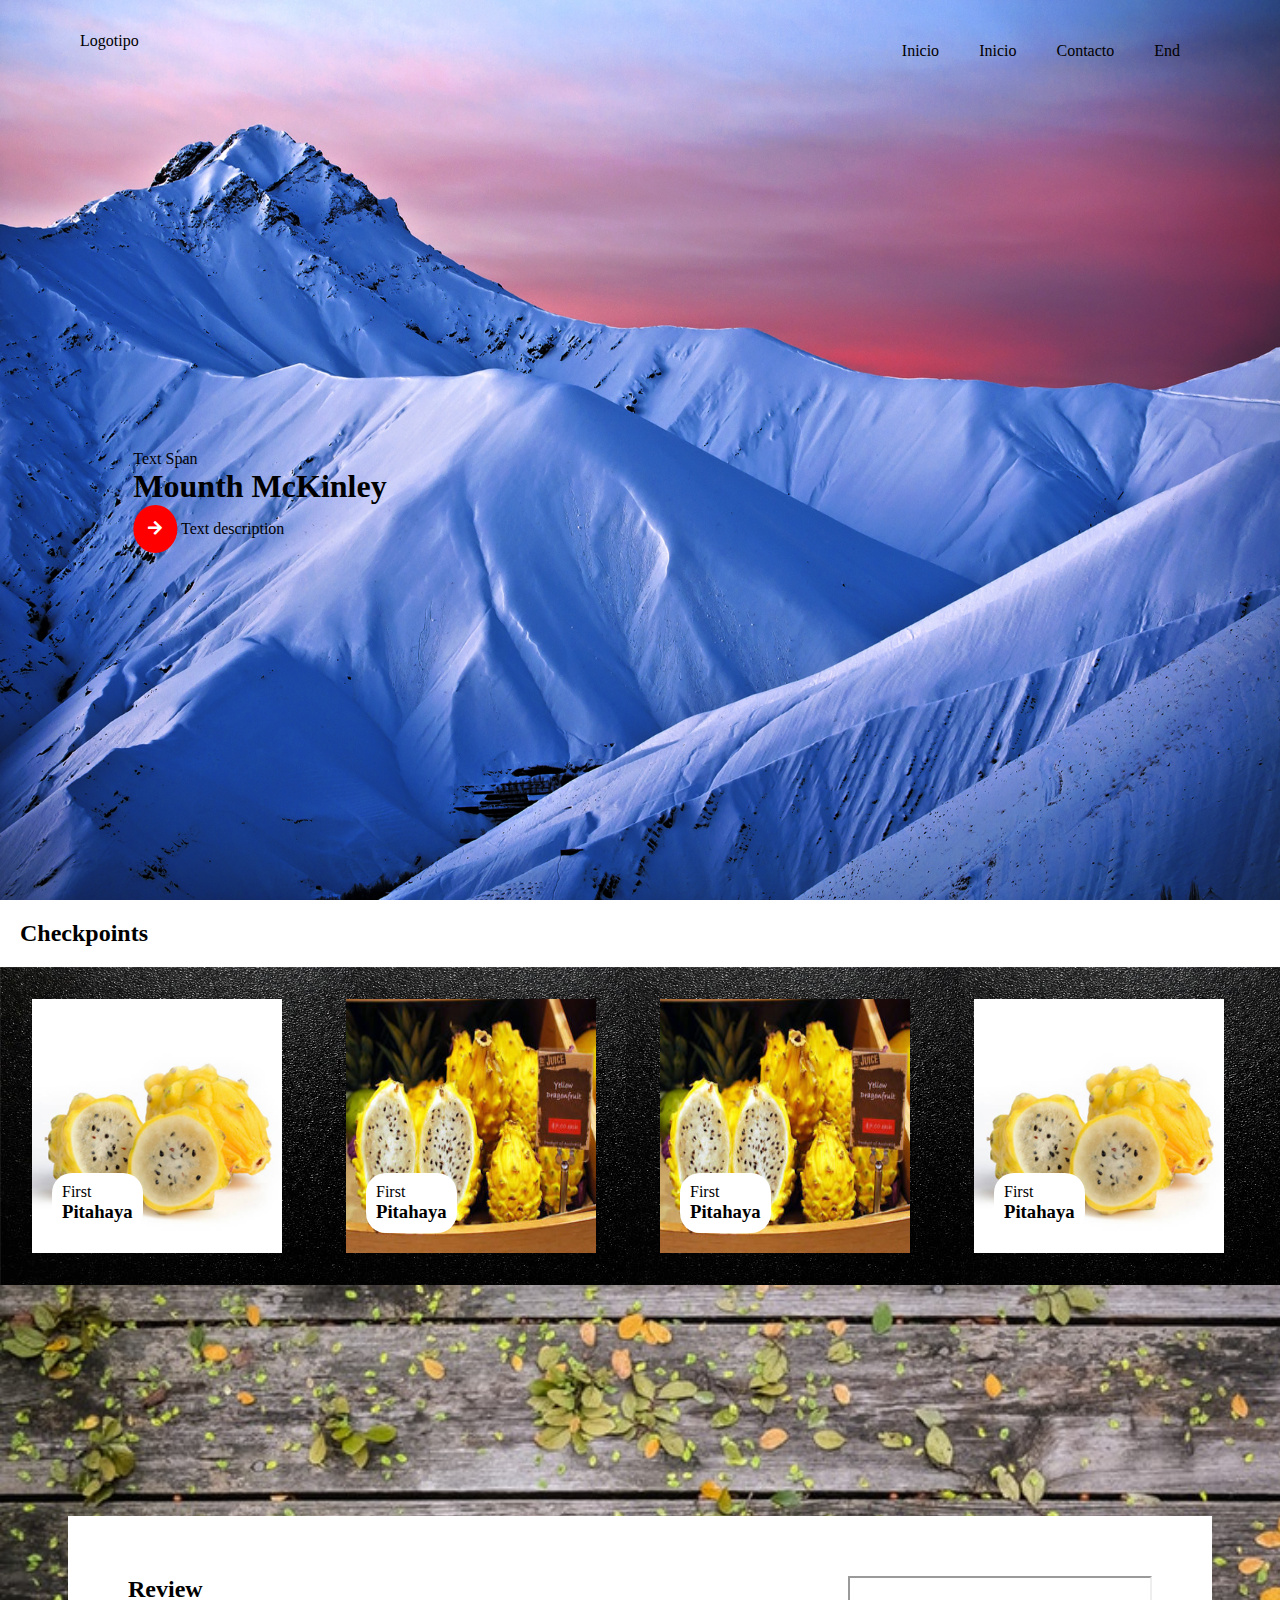
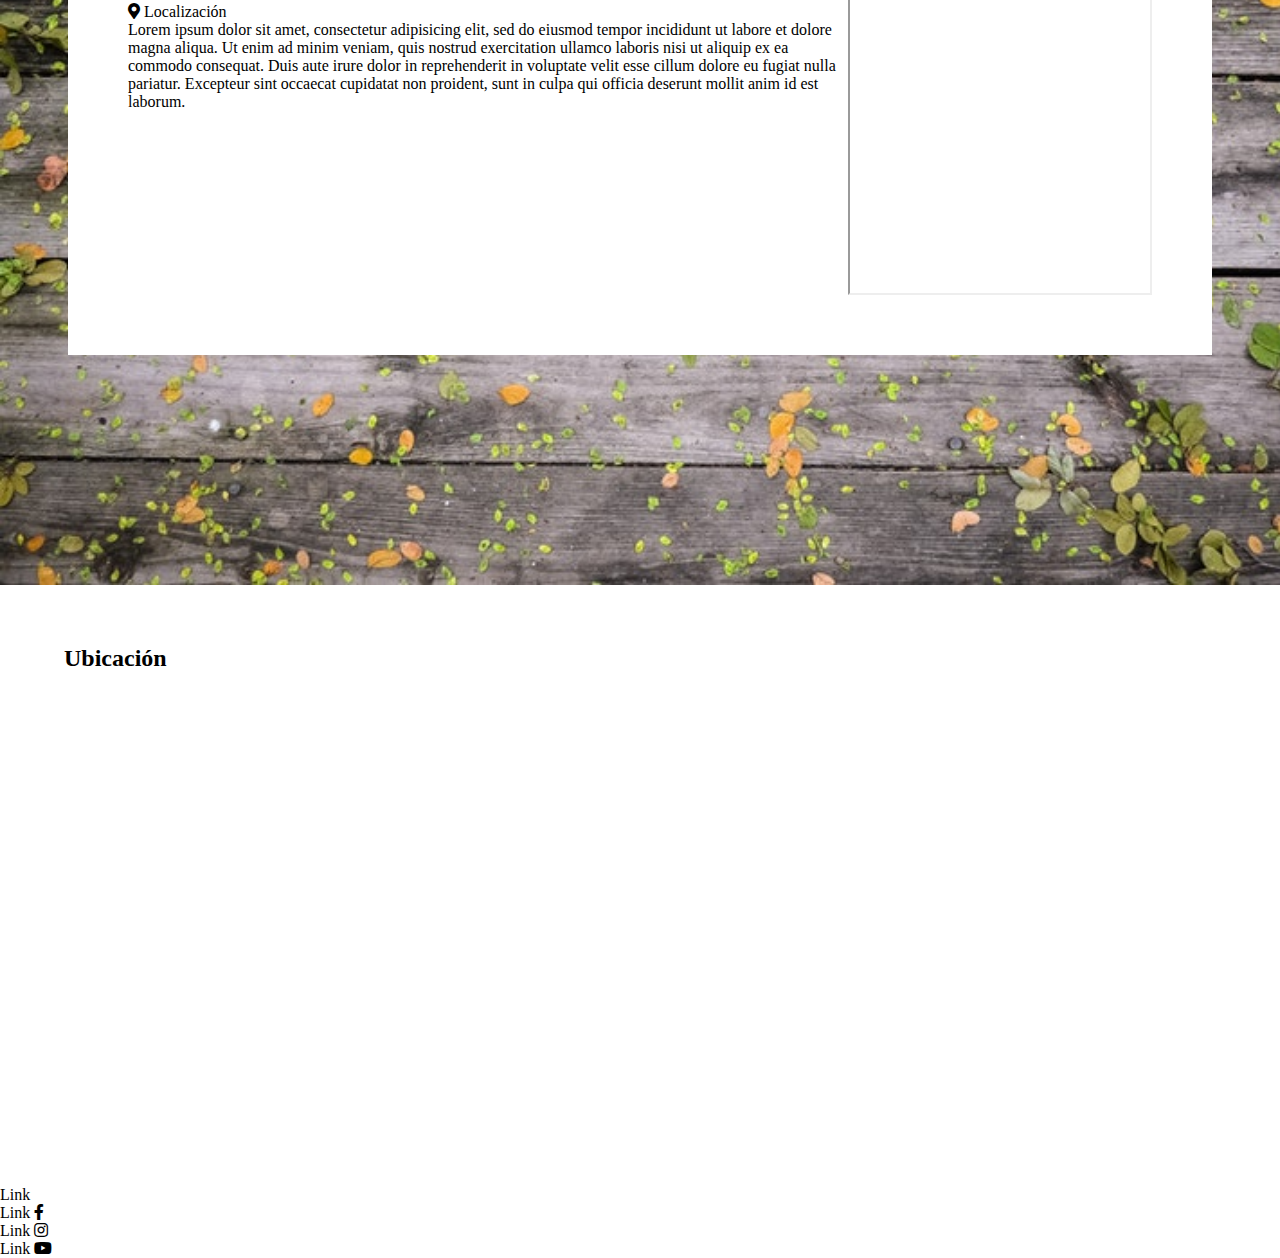
==== src/index.html @ 8a35736f "update v1" ====
<!DOCTYPE html>
<html lang="es">
<head>
	<meta charset="utf-8">
	<meta http-equiv="X-UA-Compatible" content="IE=edge">
	<meta name="viewport" content="initial-scale=1.0, width=device-width">
	<title>Título</title>
	<!-- Styles -->
	<link rel="stylesheet" type="text/css" href="./assets/css/base.css">
	<link rel="stylesheet" href="./assets/css/style.css">

	<style type="text/css">
		header{
			background-image:url(./assets/img/bck.jpg);
			background-repeat: no-repeat;
			background-size: 100% 100%;
			height: 100vh;
		}
	</style>
	<!-- Icons -->
	<link rel="stylesheet" href="https://use.fontawesome.com/releases/v5.8.1/css/all.css">
</head>
<body>
	<div class="container-all">
		<!-- header -->
		<header>
			<div class="navigation">
				<div class="logo">Logotipo</div>
				<span class="hidden"><i class="fas fa-bars"></i></span>
				<nav class="menu">
					<ul class="l-s-none">
						<li><a href="#">Inicio</a></li>
						<li><a href="">Inicio</a></li>
						<li><a href="./contact.html">Contacto</a></li>
						<li><a href="">End</a></li>
					</ul>
				</nav>
			</div>
			<div class="description abs-center">
				<span>Text Span</span>
				<h1 class="tittle">Mounth McKinley</h1>
				<div class="more-info">
					<a href="#" class="btn-circle txt-white"><i class="fas fa-arrow-right"></i></a>
					<span>Text description</span>
				</div>
			</div>
		</header>
		<!-- main -->
		<main>
			<section class="section">
				<h2 class="tittle">Checkpoints</h2>
				<div class="cards">
					<div class="card">
						<img src="./assets/img/pictures/pitahaya.png" alt="">
						<div class="description abs-botton abs-left">
							<span>First</span>
							<h3>Pitahaya</h3>
						</div>
					</div>
					<div class="card">
						<img src="./assets/img/pictures/p2.jpg" alt="pitahaya"/>
						<div class="description abs-botton abs-left">
							<span>First</span>
							<h3>Pitahaya</h3>
						</div>
					</div>
					<div class="card">
						<img src="./assets/img/pictures/p2.jpg" alt="">
						<div class="description abs-botton abs-left">
							<span>First</span>
							<h3>Pitahaya</h3>
						</div>
					</div>
					<div class="card">
						<img src="./assets/img/pictures/pitahaya.png" alt="">
						<div class="description abs-botton abs-left">
							<span>First</span>
							<h3>Pitahaya</h3>
						</div>
					</div>
					<div class="card">
						<img src="./assets/img/pictures/p2.jpg" alt="">
						<div class="description abs-botton abs-left">
							<span>First</span>
							<h3>Pitahaya</h3>
						</div>
					</div>
				</div>
			</section>
			<section class="review flex-center">
				<div class="container-review ">
					<div class="description">
						<h2 class="tittle">Review</h2>
						<span class="locate"><i class="fas fa-map-marker-alt"></i> Localización</span>
						<p>Lorem ipsum dolor sit amet, consectetur adipisicing elit, sed do eiusmod
							tempor incididunt ut labore et dolore magna aliqua. Ut enim ad minim veniam,
							quis nostrud exercitation ullamco laboris nisi ut aliquip ex ea commodo
							consequat. Duis aute irure dolor in reprehenderit in voluptate velit esse
							cillum dolore eu fugiat nulla pariatur. Excepteur sint occaecat cupidatat non
						proident, sunt in culpa qui officia deserunt mollit anim id est laborum.</p>
					</div>
					<iframe width="560" height="315" src="https://www.youtube.com/embed/KT6YusE_7dk" allow="accelerometer; autoplay; encrypted-media; gyroscope; picture-in-picture" allowfullscreen></iframe>
				</div>
			</section>
			<section class="location flex-center">
				<div class="map">
					<h2>Ubicación</h2>
					<iframe src="https://www.google.com/maps/embed?pb=!1m18!1m12!1m3!1d31904.429576218714!2d-77.98203021338188!3d-1.7041314236086065!2m3!1f0!2f0!3f0!3m2!1i1024!2i768!4f13.1!3m3!1m2!1s0x91d3d66727868667%3A0xb568d82dcb6f76fb!2sParque+Central+Palora!5e0!3m2!1ses!2sec!4v1560131310496!5m2!1ses!2sec" width="600" height="450" frameborder="0" style="border:0" allowfullscreen></iframe>
				</div>
				
			</section>
		</main>
		<!-- footer -->
		<footer>
			<div class="info ft">
				<ul class="l-s-none">
					<li><a href="">Link</a></li>
					<li><a href="">Link</a></li>
					<li><a href="">Link</a></li>
					<li><a href="">Link</a></li>
				</ul>
			</div>
			<div class="social ft">
				<ul class="l-s-none">
					<li><a href="#"><i class="fab fa-facebook-f"></i></a></li>
					<li><i class="fab fa-instagram"></i></li>
					<li><i class="fab fa-youtube"></i></li>
				</ul>
			</div>
		</footer>
	</div>
</body>
</html>
---- src/assets/css/base.css ----
*{
    margin: 0;
    padding: 0;
}
/*colors*/
:root{
	--color-txt: 				#000;
	--color-tittle: 			#000;
}

.txt-white{
	--color-txt: 				#fff;
	--color-tittle: 			#fff;
}






/*Text*/
h1,h2,h3,h4,h5,h6,h1 span, h2 span, h3 span,span{
	color: var(--color-tittle);
}
p,a,span,li,h1,h2,h3,h4,h5,h6,h1 {
	font-family: var(--font-txt);
}
.bold{
	font-weight: bold;
}
p,a,i,span,li{
	color: var(--color-txt);
}
.txt-dc-none{
	text-decoration: none;
}
.txt-center{
	text-align: center;
}
.txt-upper{
	text-transform: uppercase;
}
.underline{
	text-decoration: underline;
}


a{
	text-decoration: none;
}
.center{
	margin: 0 auto;
}
.hidden{
    display: none;
}

.clearfix{
    clear: both;
}


.l-s-none{
	list-style: none;
}

.abs-center,.center-abs{
	position: absolute;
	left: 50%;
	top: 50%;
	transform: translate(-50%, -50%);
	-webkit-transform: translate(-50%, -50%) 
}

.abs-top{
	position: absolute;
	top: 20px;
}
.abs-right{
	position: absolute;
	right: 20px;
}
.abs-botton{
	position: absolute;
	bottom: 20px;
}
.abs-left{
	position: absolute;
	left: 20px;
}


.flex-center{
	display: flex;
	justify-content: center;
	align-items: center;	
}
---- src/assets/css/style.css ----
/*Buttons*/
.btn-circle {
  display: inline-block;
  padding: 15px;
  background: red;
  border-radius: 50%;
  color: white;
  color: var(--color-txt);
}

/*Headers*/
header {
  position: relative; 
}
header .logo {
  padding: 20px 0; 
}
header .navigation nav ul li a {
  padding: 10px 20px;
  display: block;
  text-align: center; 
}

main section.section h2.tittle {
  margin: 20px; 
}

main section.section .cards {
  background-image: url(../img/bck/bck-dark.jpg);
  background-repeat: no-repeat;
  overflow: hidden;
  overflow-x: scroll;
/*  display: -webkit-box;
  display: -ms-flexbox;*/
  display: flex; 
}
main section.section .cards .card {
  width: 280px;
  min-width: 250px;
  position: relative;
  margin: 2em;
}
main section.section .cards .card img {
  width: 100%;
  height: 100%; 
}
main section.section .cards .card .description {
  background: #fff;
  padding: 10px;
  border-radius: 20px; 
}

main section.review {
  height: 100vh;
  background-image: url(../img/bck/bck-3.jpg);
  background-repeat: no-repeat;
  background-size: cover; 
}
main section.review .container-review {
  padding: 60px;
  background-color: white;
  width: 90%; 
}
main section.review .container-review iframe {
  width: 100%; 
}

main section.location .map {
  padding: 60px;
  background-color: white;
  width: 90%; 
}
main section.location .map iframe {
  width: 100%; 
}

@media (min-width: 750px) {
  /*Headers*/
  header .logo {
    padding: 0; 
  }
  header .navigation {
    padding: 2rem 5rem;
/*    display: -webkit-box;
    display: -ms-flexbox;*/
    display: flex;
/*    -webkit-box-pack: justify;
    -ms-flex-pack: justify;*/
    justify-content: space-between; 
  }
  header .navigation nav ul {
/*    display: -webkit-box;
    display: -ms-flexbox;*/
    display: flex; 
  }
  header .navigation nav ul a {
    padding: 20px; 
  }
  header .description {
    position: absolute;
/*    -webkit-transform: translateX(-200%);
    -ms-transform: translateX(-200%);*/
    transform: translateX(-200%); 
  }
  main section.review {
    height: 100vh; 
  }
  main section.review .container-review {
    width: 80%;
/*    display: -webkit-box;
    display: -ms-flexbox;*/
    display: flex; 
  }
  main section.review .container-review iframe {
    width: auto; 
  }
  footer .ft {
    display: inline-block; 
  } 
}
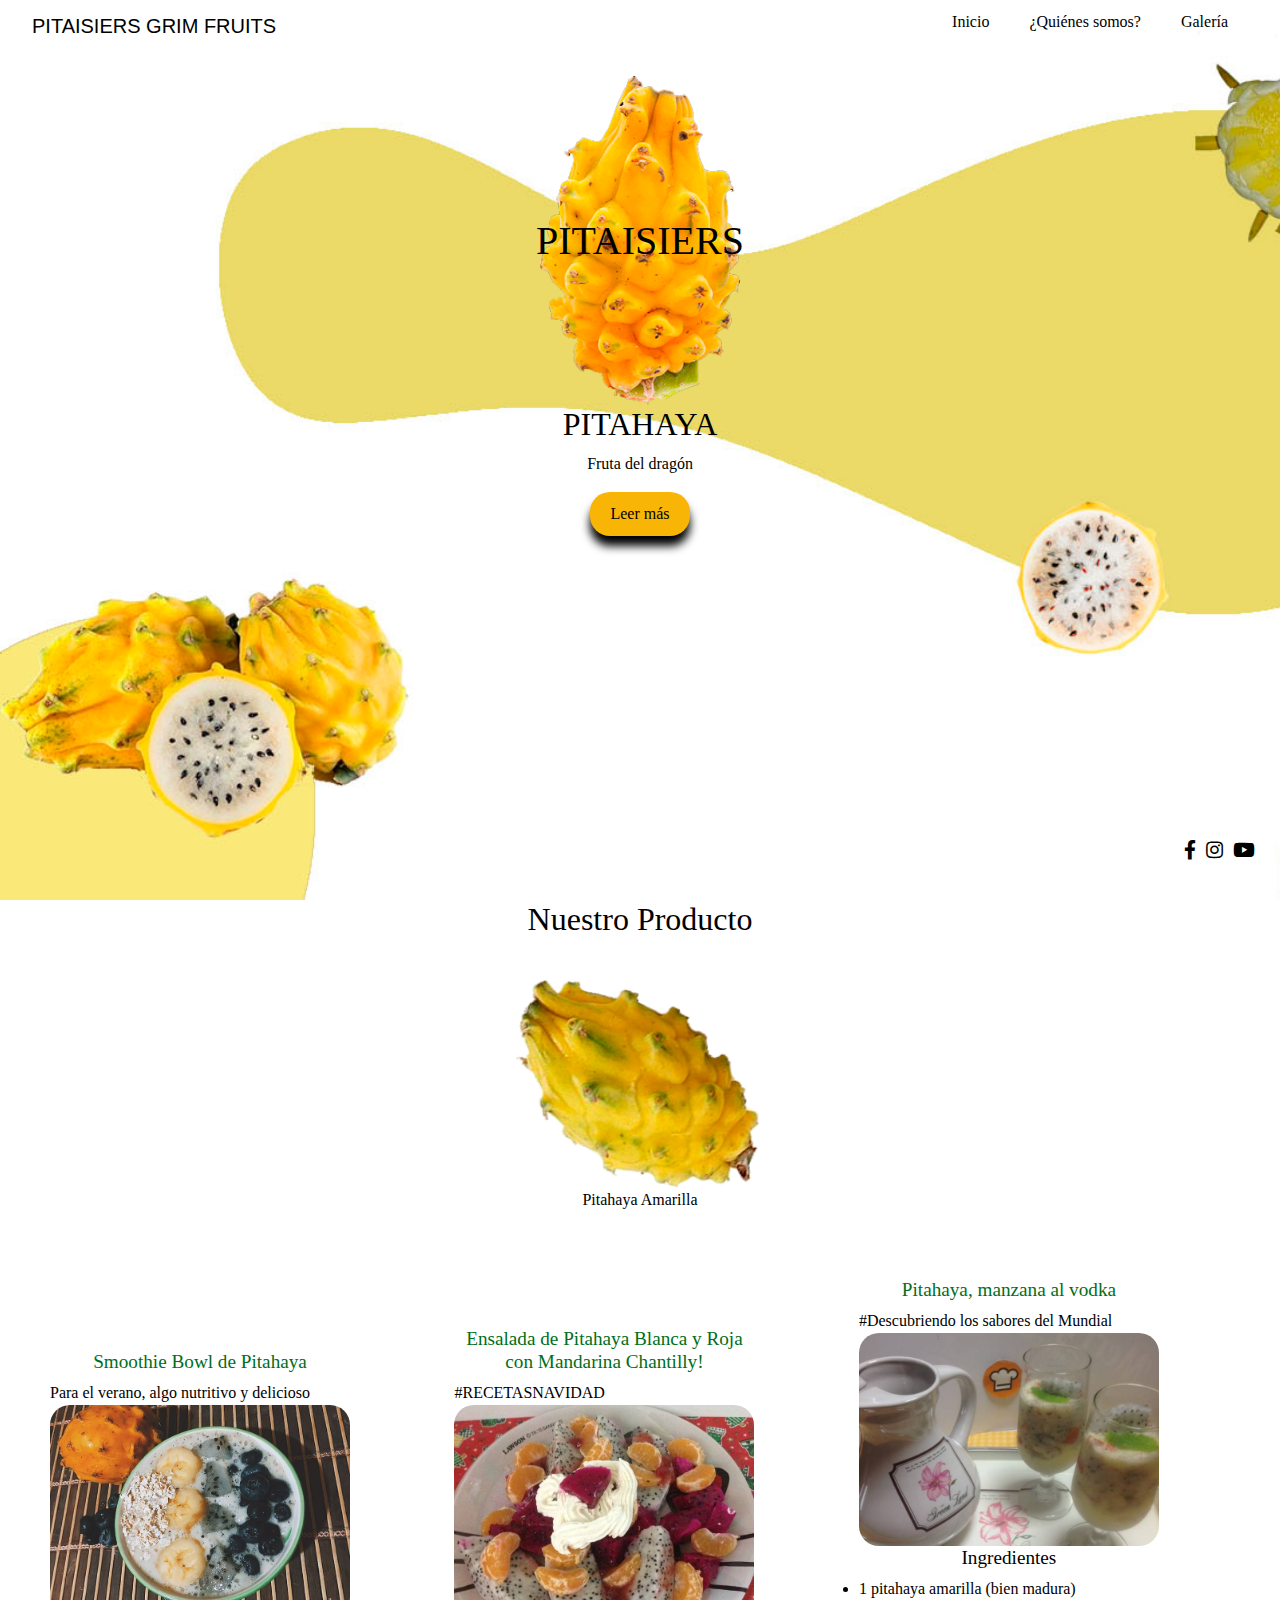
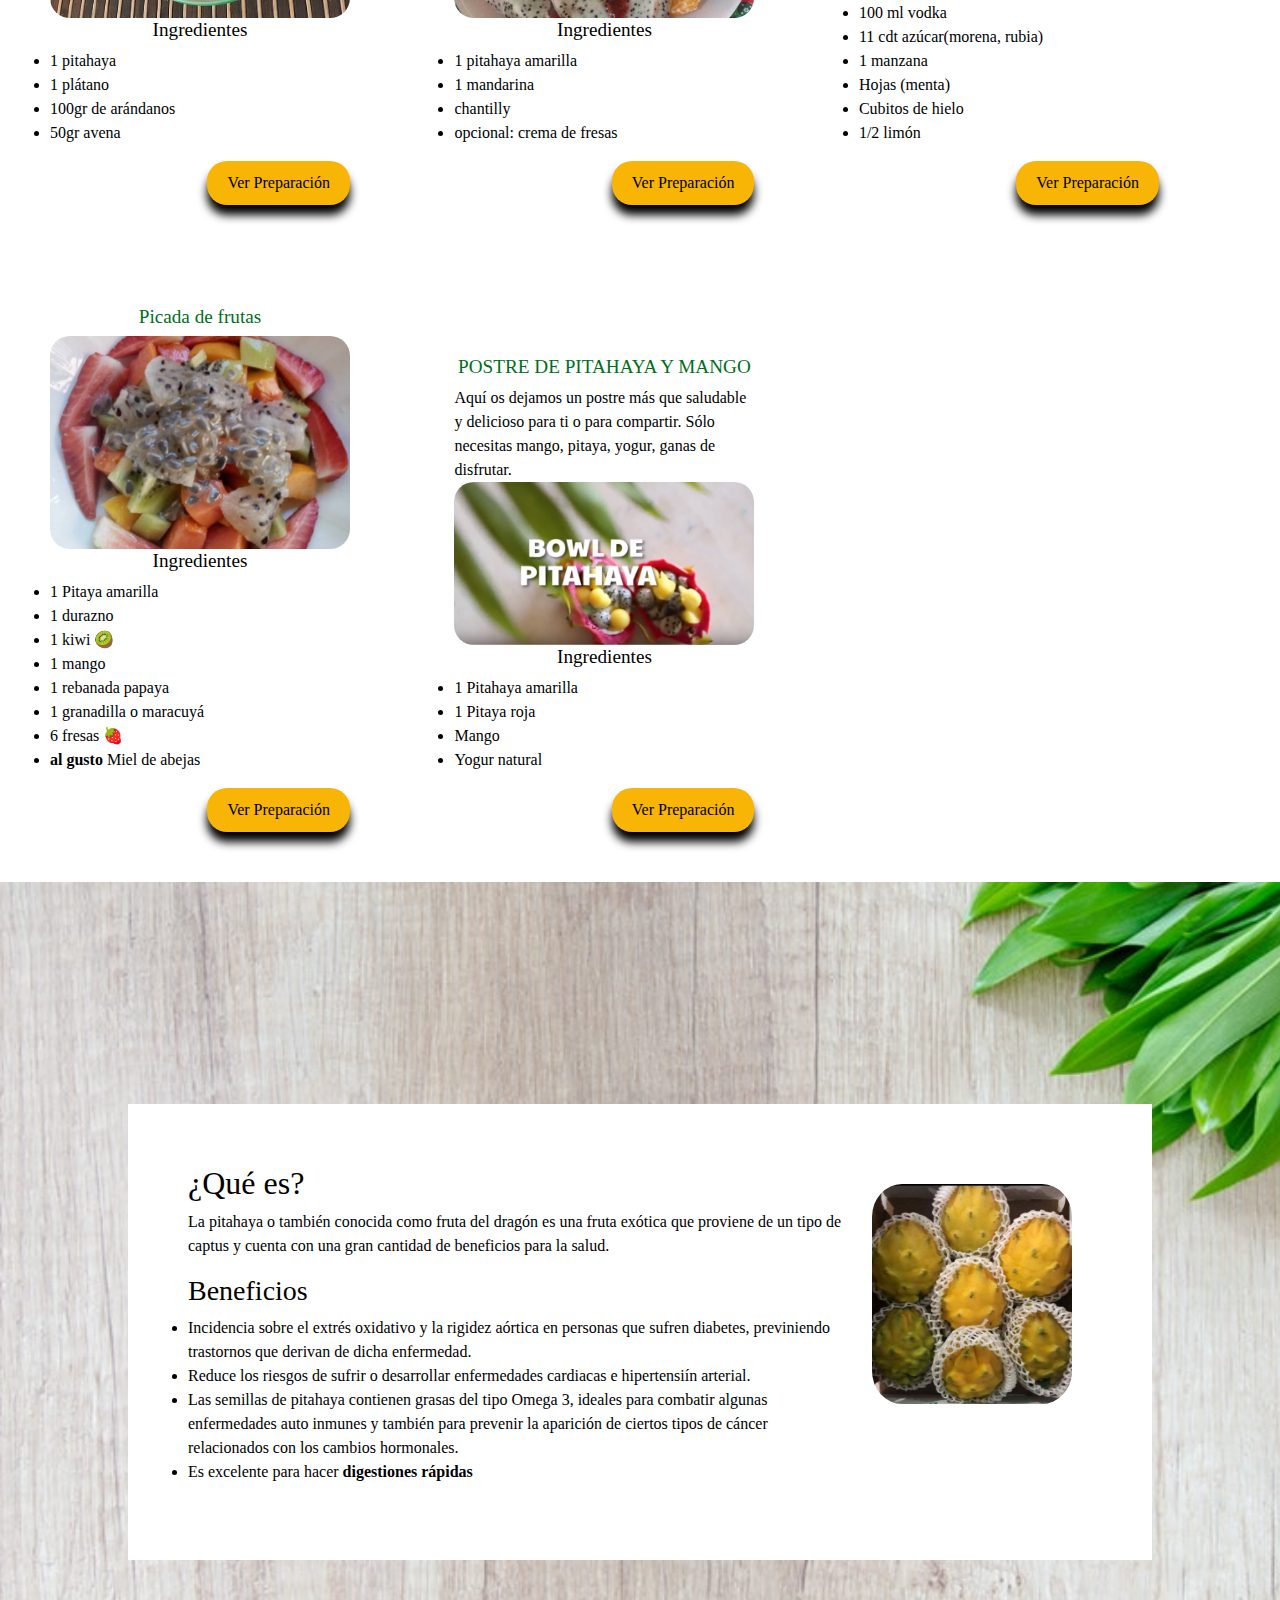
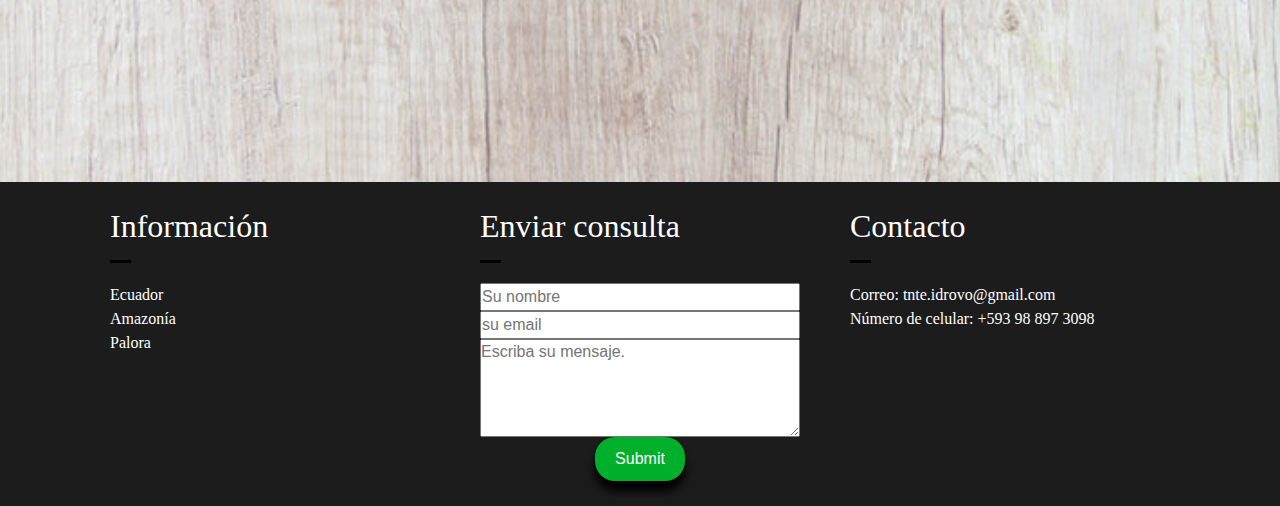
==== commit bbfba588: "plantillav.1.0" ====
--- a/src/index.html
+++ b/src/index.html
@@ -4,130 +4,271 @@
 	<meta charset="utf-8">
 	<meta http-equiv="X-UA-Compatible" content="IE=edge">
 	<meta name="viewport" content="initial-scale=1.0, width=device-width">
-	<title>Título</title>
+	<title>Home: Pitaisiers Grim Fruits</title>
 	<!-- Styles -->
+	<!-- bootstrap cdn-->
+	<link href="https://stackpath.bootstrapcdn.com/bootstrap/4.3.1/css/bootstrap.min.css" rel="stylesheet">
 	<link rel="stylesheet" type="text/css" href="./assets/css/base.css">
 	<link rel="stylesheet" href="./assets/css/style.css">
 
-	<style type="text/css">
+	<style >
+		a{
+			text-decoration: none;
+		}
+		a:hover{
+			text-decoration: none;
+		}
 		header{
-			background-image:url(./assets/img/bck.jpg);
+			height: 100vh;
+			background-image: url(assets/img/bck/home_bck_m.jpg);
+			
+			background-size: cover ;
 			background-repeat: no-repeat;
-			background-size: 100% 100%;
-			height: 100vh;
-		}
+		}
+		header ._content img{ 
+			width: 200px;
+		}
+		@media(min-width:750px){
+			header{
+				background-image: url(assets/img/bck/home_bck.jpg);
+			}
+		}
+
 	</style>
 	<!-- Icons -->
 	<link rel="stylesheet" href="https://use.fontawesome.com/releases/v5.8.1/css/all.css">
+
+
+	
 </head>
 <body>
 	<div class="container-all">
 		<!-- header -->
-		<header>
+		<header >
 			<div class="navigation">
-				<div class="logo">Logotipo</div>
-				<span class="hidden"><i class="fas fa-bars"></i></span>
-				<nav class="menu">
+				<div class="flex space-btw">
+					<div class="isotipo flex-center"><h1 class="tittle"><a href="index.html">PITAISIERS GRIM FRUITS</a></h1>
+					</div>
+					<span id="menu-bars" class="hidden center-y" onclick="toggle('#menu','active')"><i class="fas fa-bars"></i></span>
+				</div>
+				
+				<nav id="menu" class="menu  font-p-h">
 					<ul class="l-s-none">
-						<li><a href="#">Inicio</a></li>
-						<li><a href="">Inicio</a></li>
-						<li><a href="./contact.html">Contacto</a></li>
-						<li><a href="">End</a></li>
+						<li><a href="index.html">Inicio</a></li>
+						<li><a href="about.html">¿Quiénes somos?</a></li>
+						<li><a href="gallery.html">Galería</a></li>
 					</ul>
 				</nav>
 			</div>
-			<div class="description abs-center">
-				<span>Text Span</span>
-				<h1 class="tittle">Mounth McKinley</h1>
-				<div class="more-info">
-					<a href="#" class="btn-circle txt-white"><i class="fas fa-arrow-right"></i></a>
-					<span>Text description</span>
-				</div>
-			</div>
-		</header>
-		<!-- main -->
-		<main>
-			<section class="section">
-				<h2 class="tittle">Checkpoints</h2>
-				<div class="cards">
-					<div class="card">
-						<img src="./assets/img/pictures/pitahaya.png" alt="">
-						<div class="description abs-botton abs-left">
-							<span>First</span>
-							<h3>Pitahaya</h3>
-						</div>
-					</div>
-					<div class="card">
-						<img src="./assets/img/pictures/p2.jpg" alt="pitahaya"/>
-						<div class="description abs-botton abs-left">
-							<span>First</span>
-							<h3>Pitahaya</h3>
-						</div>
-					</div>
-					<div class="card">
-						<img src="./assets/img/pictures/p2.jpg" alt="">
-						<div class="description abs-botton abs-left">
-							<span>First</span>
-							<h3>Pitahaya</h3>
-						</div>
-					</div>
-					<div class="card">
-						<img src="./assets/img/pictures/pitahaya.png" alt="">
-						<div class="description abs-botton abs-left">
-							<span>First</span>
-							<h3>Pitahaya</h3>
-						</div>
-					</div>
-					<div class="card">
-						<img src="./assets/img/pictures/p2.jpg" alt="">
-						<div class="description abs-botton abs-left">
-							<span>First</span>
-							<h3>Pitahaya</h3>
-						</div>
-					</div>
-				</div>
-			</section>
-			<section class="review flex-center">
-				<div class="container-review ">
-					<div class="description">
-						<h2 class="tittle">Review</h2>
-						<span class="locate"><i class="fas fa-map-marker-alt"></i> Localización</span>
-						<p>Lorem ipsum dolor sit amet, consectetur adipisicing elit, sed do eiusmod
-							tempor incididunt ut labore et dolore magna aliqua. Ut enim ad minim veniam,
-							quis nostrud exercitation ullamco laboris nisi ut aliquip ex ea commodo
-							consequat. Duis aute irure dolor in reprehenderit in voluptate velit esse
-							cillum dolore eu fugiat nulla pariatur. Excepteur sint occaecat cupidatat non
-						proident, sunt in culpa qui officia deserunt mollit anim id est laborum.</p>
-					</div>
-					<iframe width="560" height="315" src="https://www.youtube.com/embed/KT6YusE_7dk" allow="accelerometer; autoplay; encrypted-media; gyroscope; picture-in-picture" allowfullscreen></iframe>
-				</div>
-			</section>
-			<section class="location flex-center">
-				<div class="map">
-					<h2>Ubicación</h2>
-					<iframe src="https://www.google.com/maps/embed?pb=!1m18!1m12!1m3!1d31904.429576218714!2d-77.98203021338188!3d-1.7041314236086065!2m3!1f0!2f0!3f0!3m2!1i1024!2i768!4f13.1!3m3!1m2!1s0x91d3d66727868667%3A0xb568d82dcb6f76fb!2sParque+Central+Palora!5e0!3m2!1ses!2sec!4v1560131310496!5m2!1ses!2sec" width="600" height="450" frameborder="0" style="border:0" allowfullscreen></iframe>
-				</div>
-				
-			</section>
-		</main>
-		<!-- footer -->
-		<footer>
-			<div class="info ft">
-				<ul class="l-s-none">
-					<li><a href="">Link</a></li>
-					<li><a href="">Link</a></li>
-					<li><a href="">Link</a></li>
-					<li><a href="">Link</a></li>
-				</ul>
-			</div>
-			<div class="social ft">
-				<ul class="l-s-none">
+			<div class="_content font-mali">
+				<div class="_product relative flex-center flex-y">
+					<h1 class="tittle abs-center">PITAISIERS</h1>
+					<img class="" src="assets/img/pictures/pitahaya__.png" alt="">
+				</div>
+				<div class="_description flex-center flex-y">
+					<h2 class="tittle">PITAHAYA</h2>
+					<p>Fruta del dragón</p>
+					<a class="button-1 btn-yellow txt-d-none" href="#!">Leer más</a>
+				</div>
+			</div>
+			<div class="social abs-botton abs-right">
+				<ul class="l-s-none flex list">
 					<li><a href="#"><i class="fab fa-facebook-f"></i></a></li>
 					<li><i class="fab fa-instagram"></i></li>
 					<li><i class="fab fa-youtube"></i></li>
 				</ul>
 			</div>
+		</header>
+		<!-- main -->
+		<main>
+			<section class="_s_product font-mali">
+				<div class="_content">
+					<div class="_head" style="margin-bottom: 40px">
+						<h2 class="txt-center">Nuestro Producto</h2>
+					</div>
+					<div class="_product flex-center flex-y">
+						<div class="picture">
+							<img src="assets/img/pictures/p3.png" alt="">
+							<img src="assets/img/pictures/p_p.png" alt="">
+						</div>
+						<div class="_description">
+							<p>Pitahaya Amarilla</p>
+						</div>
+					</div>
+				</div>
+				<div class="recipes">
+					<div class="recipe _card_2">
+						<div class="_head">
+							<h3 class="tittle txt-center">Smoothie Bowl de Pitahaya</h3>
+							<span class="txt-center">Para el verano, algo nutritivo y delicioso</span>
+						</div>
+						<div class="_body">
+							<img src="assets/img/recipes/smoothie-bowl-de-pitahaya.jpg" alt="">
+							<h4 class="tittle txt-center">Ingredientes</h4>
+							<ul class="ingredients">
+								<li><span>1 pitahaya</span></li>
+								<li>1 plátano</li>
+								<li>100gr de arándanos</li>
+								<li>50gr avena</li>
+							</ul>
+						</div>
+						<div class="_foot flex-end">
+							<a class="button-1 btn-yellow " href="https://cookpad.com/ec/recetas/7317112-smoothie-bowl-de-pitahaya" target="_blank">Ver Preparación</a>
+						</div>
+					</div>
+					<div class="recipe _card_2">
+						<div class="_head">
+							<h3 class="tittle txt-center">Ensalada de Pitahaya Blanca y Roja con Mandarina Chantilly!</h3>
+							<span class="txt-center">#RECETASNAVIDAD</span>
+						</div>
+						<div class="_body">
+							<img src="assets/img/recipes/ensalada-de-pitahaya-blanca-y-roja-con-mandarina-chantilly.jpg" alt="">
+							<h4 class="tittle txt-center">Ingredientes</h4>
+							<ul class="ingredients">
+								<li>1 pitahaya amarilla</li>
+								<li>1 mandarina</li>
+								<li>chantilly</li>
+								<li>opcional: crema de fresas</li>
+							</ul>
+						</div>
+						<div class="_foot flex-end">
+							<a class="button-1 btn-yellow " href="https://cookpad.com/ec/recetas/6726625-ensalada-de-pitahaya-blanca-y-roja-con-mandarina-chantilly" target="_blank">Ver Preparación</a>
+						</div>
+					</div>
+					<div class="recipe _card_2">
+						<div class="_head">
+							<h3 class="tittle txt-center">Pitahaya, manzana al vodka</h3>
+							<span class="txt-center">#Descubriendo los sabores del Mundial</span>
+						</div>
+						<div class="_body">
+							<img src="assets/img/recipes/pitahaya-manzana-al-vodka.jpg" alt="">
+							<h4 class="tittle txt-center">Ingredientes</h4>
+							<ul class="ingredients">
+								<li>1 pitahaya amarilla (bien madura)</li>
+								<li>100 ml vodka</li>
+								<li>11 cdt azúcar(morena, rubia)</li>
+								<li>1 manzana</li>
+								<li>Hojas (menta)</li>
+								<li>Cubitos de hielo</li>
+								<li>1/2 limón</li>
+							</ul>
+						</div>
+						<div class="_foot flex-end">
+							<a class="button-1 btn-yellow " href="https://cookpad.com/ec/recetas/5222732-pitahaya-manzana-al-vodka" target="_blank">Ver Preparación</a>
+						</div>
+						
+					</div>
+					<div class="recipe _card_2">
+							<div class="_head">
+								<h3 class="tittle txt-center">Picada de frutas</h3>
+							</div>
+							<div class="_body">
+								<img src="assets/img/recipes/picada-de-frutas.jpg" alt="">
+								<h4 class="tittle txt-center">Ingredientes</h4>
+								<ul class="ingredients">
+									<li>1 Pitaya amarilla</li>
+									<li>1 durazno</li>
+									<li>1 kiwi 🥝</li>
+									<li>1 mango</li>
+									<li>1 rebanada papaya</li>
+									<li>1 granadilla o maracuyá</li>
+									<li>6 fresas 🍓</li>
+									<li><b>al gusto</b> Miel de abejas</li>
+								</ul>
+							</div>
+							<div class="_foot flex-end">
+								<a class="button-1 btn-yellow " href="https://cookpad.com/ec/recetas/3873600-picada-de-frutas" target="_blank">Ver Preparación</a>
+							</div>
+						</div>
+						<div class="recipe _card_2">
+								<div class="_head">
+									<h3 class="tittle txt-center">POSTRE DE PITAHAYA Y MANGO</h3>
+									<span class="txt-center">Aquí os dejamos un postre más que saludable y delicioso para ti o para compartir. Sólo necesitas mango, pitaya, yogur, ganas de disfrutar.</span>
+								</div>
+								<div class="_body">
+									<img src="assets/img/recipes/postre-pitaya.png" alt="">
+									<h4 class="tittle txt-center">Ingredientes</h4>
+									<ul class="ingredients">
+										<li>1 Pitahaya amarilla</li>
+										<li>1 Pitaya roja</li>
+										<li>Mango</li>
+										<li>Yogur natural</li>
+									</ul>
+								</div>
+								<div class="_foot flex-end">
+									<a class="button-1 btn-yellow " href="https://exoticfruitbox.com/receta/postre-de-pitaya-y-mango/" target="_blank">Ver Preparación</a>
+								</div>
+							</div>
+				</div>
+				
+			</section>
+			
+			<section class="review flex-center font-flower">
+				<div class="container-review ">
+					<div class="description">
+						<h2 class="tittle">¿Qué es?</h2>
+						<p>La pitahaya o también conocida como fruta del dragón es una fruta exótica que proviene de un tipo de captus y cuenta con una gran cantidad de beneficios para la salud.</p>
+						<h3>Beneficios</h3>
+						<ul >
+							<li>Incidencia sobre el extrés oxidativo y la rigidez aórtica en personas que sufren diabetes, previniendo trastornos que derivan de dicha enfermedad.</li>
+							<li>Reduce los riesgos de sufrir o desarrollar enfermedades cardiacas e hipertensiín arterial.</li>
+							<li>Las semillas de pitahaya contienen grasas del tipo Omega 3, ideales para combatir algunas enfermedades auto inmunes y también para prevenir la aparición de ciertos tipos de cáncer relacionados con los cambios hormonales.</li>
+							<li>Es excelente para hacer <b>digestiones rápidas</b></li>
+							<li class="hidden">Fuente: https://www.vix.com/es/imj/salud/5412/que-beneficios-tiene-la-pitahaya</li>
+						</ul>
+					</div>
+					<div class="picture_review">
+						<img src="assets/img/pictures/conjunto-ph.jpg" alt="pitahayas">
+					</div>
+					
+				</div>
+			</section>
+			
+			
+
+			
+		</main>
+		<!-- footer -->
+		<footer class="txt-white font-p-h">
+			<div class="ft container">
+				
+				<div class="info ft_">
+					<div class="_head">
+						<h2 class="tittle">Información</h2>
+					</div>
+					<div class="_body">
+						<ul class="l-s-none">
+							<li>Ecuador</li>
+							<li>Amazonía</li>
+							<li><a href="https://www.google.com/maps/place//data=!4m2!3m1!1s0x91d3d61eb0d4219d:0x4dc0be7af92197d0?utm_source=mstt_1" target="_blank">Palora</a></li>
+						</ul>
+					</div>
+				</div>
+				<div class="contact ft_">
+					<div class="_head"><h2 class="tittle">Enviar consulta</h2></div>
+					<div class="_body">
+						<form class="flex-y center" method="get" accept-charset="utf-8">
+							<input type="text" name="name" placeholder="Su nombre" required/>
+							<input type="email" name="email" placeholder="su email" required/>
+							<textarea name="query" id="query" cols="30" rows="4" placeholder="Escriba su mensaje."></textarea>
+							<input class="button-1 btn-green" type="submit">
+						</form>
+					</div>
+				</div>
+				<div class="ft_">
+					<div class="_head"><h2 class="tittle">Contacto</h2></div>
+					<div class="_body">
+						<ul class="l-s-none">
+							<li>Correo: <a href="mailto:tnte.idrovo@gmail.com">tnte.idrovo@gmail.com</a></li>
+							<li>Número de celular: +593 98 897 3098</li>
+						</ul>
+					</div>
+				</div>
+			</div>
+			
 		</footer>
+		<a href="#!" onclick="window.scrollTo(0,0);" class="btn-up"><i class="fas fa-chevron-up"></i></a>
 	</div>
+	<script src="assets/js/index.js"></script>
 </body>
 </html>--- a/src/assets/css/base.css
+++ b/src/assets/css/base.css
@@ -2,27 +2,66 @@
     margin: 0;
     padding: 0;
 }
+html{
+	scroll-behavior: smooth;
+}
 /*colors*/
-:root{
+:root{/*root: todo el documento html*/
+	/*variable css*/
 	--color-txt: 				#000;
 	--color-tittle: 			#000;
+	--color-active: 			#009817;
+	--color-first:				#F9B506;
 }
-
+/*Se redifine el contenido de la variable al elemento y sus nodos hijos que se le aplique esta clase*/
 .txt-white{
 	--color-txt: 				#fff;
 	--color-tittle: 			#fff;
 }
 
 
+.btn-yellow{
+	--color-btn: 				#F9B506;
+	--color-btn-h:				#BF8B06;
+}
+
+
+.btn-green{
+	--color-btn: 				#00B02A;
+	--color-btn-h:				#006B1A;
+	--color-txt:				#fff;
+}
+
+/* fonts */
+@import url('https://fonts.googleapis.com/css?family=Mali&display=swap');
+@import url('https://fonts.googleapis.com/css?family=Indie+Flower&display=swap');
+@import url('https://fonts.googleapis.com/css?family=Fresca&display=swap');	
+@import url('https://fonts.googleapis.com/css?family=Patrick+Hand&display=swap');
+.font-mali{
+	--font-txt: 'Mali', cursive;
+}
+.font-flower{
+	--font-txt: 'Indie Flower', cursive;
+}
+.font-fresca{
+	--font-txt: 'Fresca', sans-serif;
+}
+.font-p-h{
+	--font-txt: 'Patrick Hand', cursive;
+}
 
 
 
 
+
+.block{
+	display: block;
+}
 /*Text*/
 h1,h2,h3,h4,h5,h6,h1 span, h2 span, h3 span,span{
 	color: var(--color-tittle);
 }
-p,a,span,li,h1,h2,h3,h4,h5,h6,h1 {
+p,a,span,li,h1,h2,h3,h4,h5,h6,h1,li {
 	font-family: var(--font-txt);
 }
 .bold{
@@ -45,12 +84,20 @@
 }
 
 
-a{
-	text-decoration: none;
+/*Elemento centrado*/
+.center-x{
+	margin: 0 auto;
+}
+.center-y{
+	margin: auto 0;
 }
 .center{
-	margin: 0 auto;
+	margin:  auto;
 }
+.right{
+	margin-left: auto;
+}
+/*Elemento no mostrado*/
 .hidden{
     display: none;
 }
@@ -59,11 +106,11 @@
     clear: both;
 }
 
-
+/*estilo de lista: ninguno*/
 .l-s-none{
 	list-style: none;
 }
-
+/*Centado de elemento dentro de otro elemento*/
 .abs-center,.center-abs{
 	position: absolute;
 	left: 50%;
@@ -71,7 +118,7 @@
 	transform: translate(-50%, -50%);
 	-webkit-transform: translate(-50%, -50%) 
 }
-
+/*Elemento en la aprte superior*/
 .abs-top{
 	position: absolute;
 	top: 20px;
@@ -88,10 +135,32 @@
 	position: absolute;
 	left: 20px;
 }
-
-
+/*Diseño flexible*/
+.flex{
+	display: flex;
+}
+.flex-y{
+	display: flex;
+	flex-flow: column;
+}
 .flex-center{
 	display: flex;
 	justify-content: center;
 	align-items: center;	
+}
+.flex-end{
+	display: flex;
+	justify-content: flex-end;
+}
+.space-btw{
+	justify-content: space-between;
+}
+.space-around{
+	justify-content: space-around;
+}
+.space-evenly{
+	justify-content: space-evenly;
+}
+.relative{
+	position: relative;
 }--- a/src/assets/css/style.css
+++ b/src/assets/css/style.css
@@ -1,120 +1,438 @@
 /*Buttons*/
+
+.btn-up{
+    visibility: hidden;
+    cursor: pointer;
+    position: fixed;
+    bottom: 20px;
+    right: 20px;
+    background-color: #009817;
+    padding: 10px 15px;
+    border-radius: 15px;
+    font-size: 1.4em;
+    color: #fff;
+}
 .btn-circle {
-  display: inline-block;
-  padding: 15px;
-  background: red;
-  border-radius: 50%;
-  color: white;
-  color: var(--color-txt);
-}
+    display: inline-block;
+    padding: 15px;
+    background: red;
+    border-radius: 50%;
+    color: white;
+    color: var(--color-txt);
+}
+
+.button-1 {
+    border: none;
+    text-decoration: none;
+    padding: 10px 20px;
+    border-radius: 20px;
+    background: var(--color-btn);
+    color: var(--color-txt);
+    box-shadow: 0 10px 10px 0 #000;
+}
+
+.button-1:hover {
+    text-decoration: none;
+    background: var(--color-btn-h);
+    color: var(--color-txt);
+}
+
+
+/*social icons*/
+
+.social .list {
+    display: flex;
+}
+
+.social .list i {
+    font-size: 1.2em;
+    padding: 5px;
+    color: var(--color-icon);
+}
+
+
+/*Cards*/
+
+
+/* card-1 */
+
+._our-team {
+    display: grid;
+    grid-template-columns: repeat(1, 1fr);
+    grid-gap: 20px;
+    text-align: center;
+}
+
+._our-team .tittle {
+    text-shadow: 0 7px 7px 0 #000;
+}
+
+._our-team .tittle {
+    /*    3d */
+    text-shadow: 0 1px 0 #ccc, 0 2px 0 #c9c9c9, 0 3px 0 #bbb, 0 4px 0 #b9b9b9, 0 5px 0 #aaa, 0 6px 1px rgba(0, 0, 0, 0.1), 0 0px 5px rgba(0, 0, 0, 0.1), 0 1px 3px rgba(0, 0, 0, 0.3), 0 3px 5px rgba(0, 0, 0, 0.2), 0 5px 10px rgba(0, 0, 0, 0.25), 0 10px 10px rgba(0, 0, 0, 0.2), 0 20px 20px rgba(0, 0, 0, 0.15);
+}
+
+._card {
+    padding: 1em;
+}
+
+._card ._head {
+    margin-bottom: 1em;
+}
+
+._card ._head img {
+    width: 100px;
+    height: 100px;
+    border-radius: 50%;
+}
+
+._card ._head ._person_d {
+    margin-left: 20px;
+}
+
+._card ._head ._person_d h3 {
+    margin: auto;
+}
+
+._card ._description .social ul {
+    justify-content: center;
+}
+
+
+/* card-2 */
+
+._card_2 img {
+    width: 100%;
+    border-radius: 20px;
+}
+
+._card_2 .tittle {
+    font-size: 1.2em;
+}
+
+._card_2 {
+    border-radius: 20px;
+    width: 250px;
+}
+
+.recipes .recipe {
+    margin: 50px 50px;
+    min-width: 300px;
+}
+
+.recipes .recipe h3.tittle {
+    color: #006E1A;
+}
+
+@media(min-width: 750px) {
+    ._our-team {
+        grid-template-columns: 1fr 2fr;
+        text-align: initial;
+    }
+    ._our-team ._team {
+        display: grid;
+        grid-template-columns: 1fr 1fr;
+    }
+    ._card ._head {
+        display: flex;
+    }
+    ._card ._head img {
+        width: 70px;
+        height: 70px;
+    }
+    ._card ._description .social ul {
+        justify-content: initial;
+    }
+}
+
 
 /*Headers*/
+
 header {
-  position: relative; 
-}
-header .logo {
-  padding: 20px 0; 
-}
+    position: relative;
+}
+
+header .isotipo {
+    padding: 20px 0;
+}
+
+header .isotipo .tittle {
+    font-size: 20px;
+}
+
+header .navigation #menu-bars {
+    cursor: pointer;
+}
+header .navigation {
+    z-index: 100;
+    width: 100%;
+    border-radius: 0 0 20px 20px;
+}
+header .navigation #menu-bars i {
+    font-size: 30px;
+}
+
 header .navigation nav ul li a {
-  padding: 10px 20px;
-  display: block;
-  text-align: center; 
-}
-
-main section.section h2.tittle {
-  margin: 20px; 
-}
-
-main section.section .cards {
-  background-image: url(../img/bck/bck-dark.jpg);
-  background-repeat: no-repeat;
-  overflow: hidden;
-  overflow-x: scroll;
-/*  display: -webkit-box;
-  display: -ms-flexbox;*/
-  display: flex; 
-}
-main section.section .cards .card {
-  width: 280px;
-  min-width: 250px;
-  position: relative;
-  margin: 2em;
-}
-main section.section .cards .card img {
-  width: 100%;
-  height: 100%; 
-}
-main section.section .cards .card .description {
-  background: #fff;
-  padding: 10px;
-  border-radius: 20px; 
+    padding: 10px 20px;
+    display: block;
+    text-align: center;
+}
+
+header nav {
+    max-height: 0;
+    height: 0;
+    transition: 1s;
+    overflow: hidden;
+}
+
+header nav.active {
+    display: block;
+    transition: max-height 1s;
+    height: 8.5em;
+    max-height: 8.5em;
+}
+
+header .carousel-pitahaya img {
+    height: 250px;
+}
+
+header .carousel-pitahaya .carousel-caption {
+    position: absolute;
+    right: initial;
+    bottom: initial;
+    width: 80%;
+    left: 12%;
+    top: 40%;
+    text-align: left;
+}
+
+.carousel-pitahaya .carousel-caption {
+    background-color: rgba(255, 255, 255, 0.5);
+    border-radius: 10px;
+    padding: 10px;
+}
+
+.carousel-pitahaya .carousel-indicators li.active {
+    background-color: var(--color-active);
+}
+
+#menu-bars {
+    display: inline-block;
+}
+
+
+._s_product ._content .picture img {
+    width: 250px;
+    height: 210px;
+}
+
+._s_product ._content .picture> :nth-child(2) {
+    display: none;
+}
+
+._s_product ._content .picture:hover> :nth-child(1) {
+    display: none;
+}
+
+._s_product ._content .picture:hover> :nth-child(2) {
+    display: block;
+}
+main section.gallery-product #gallery{
+    
+}
+main section.gallery-product #gallery img{
+    max-height: 260px;
+}
+main section.gallery-product h2.tittle {
+    /* margin: 20px; */
+}
+
+main section.gallery-product #gallery {
+    
+}
+@media(min-width: 650px){
+    main section.gallery-product #gallery {
+        display: grid;
+        grid-template-columns: repeat(2,1fr);
+        grid-template-rows: repeat(3,1fr) ;
+    }
+    main section.gallery-product{
+        display: grid;
+        grid-template-columns: 2fr 6fr;
+    }
+}
+@media(min-width: 750px){
+    
+    main section.gallery-product #gallery {
+        display: grid;
+        grid-template-columns: repeat(3,1fr);
+        grid-template-rows: repeat(2,1fr);
+    }
+}
+
+/* 
+main section.gallery-product #gallery {
+    position: relative;
+    background-image: url(../img/carousel/c2.jpg);
+    background-size: cover;
+    background-repeat: no-repeat;
+    overflow: hidden;
+    overflow-x: scroll;
+    display: flex;
+}
+main section.gallery-product #gallery::before{
+    content: '';
+    position: absolute;
+    background: rgba(0, 0, 0, 0.5);
+    width: 100%;
+    height: 100%;
+} */
+main section.gallery-product .cards .card {
+    width: 280px;
+    min-width: 250px;
+    position: relative;
+    /* margin: 2em; */
+}
+
+main section.gallery-product .cards .card img {
+    width: 100%;
+}
+
+main section.gallery-product .cards .card .description {
+    background: #fff;
+    padding: 10px;
+    border-radius: 20px;
 }
 
 main section.review {
-  height: 100vh;
-  background-image: url(../img/bck/bck-3.jpg);
-  background-repeat: no-repeat;
-  background-size: cover; 
-}
+    /*height: 100vh;*/
+    background-image: url(../img/bck/table.jpg);
+    background-repeat: no-repeat;
+    background-size: cover;
+}
+
 main section.review .container-review {
-  padding: 60px;
-  background-color: white;
-  width: 90%; 
-}
-main section.review .container-review iframe {
-  width: 100%; 
+    padding: 60px;
+    background-color: white;
+    width: 90%;
+}
+
+main section.review .container-review img {
+    width: 100%;
+    height: 220px;
+    border-radius: 15%;
 }
 
 main section.location .map {
-  padding: 60px;
-  background-color: white;
-  width: 90%; 
-}
+    padding: 60px;
+    background-color: white;
+    width: 90%;
+}
+
 main section.location .map iframe {
-  width: 100%; 
-}
-
-@media (min-width: 750px) {
-  /*Headers*/
-  header .logo {
-    padding: 0; 
-  }
-  header .navigation {
-    padding: 2rem 5rem;
-/*    display: -webkit-box;
-    display: -ms-flexbox;*/
-    display: flex;
-/*    -webkit-box-pack: justify;
-    -ms-flex-pack: justify;*/
-    justify-content: space-between; 
-  }
-  header .navigation nav ul {
-/*    display: -webkit-box;
-    display: -ms-flexbox;*/
-    display: flex; 
-  }
-  header .navigation nav ul a {
-    padding: 20px; 
-  }
-  header .description {
+    width: 100%;
+}
+footer{
+    background-color: #1B1C1B;
+}
+footer .ft .ft_,
+footer .ft .ft_ ._head {
+    position: relative;
+    /*text-align: center;*/
+}
+
+footer .ft .ft_ {
+    padding: 25px;
+}
+
+footer .ft .ft_ ._head {
+    padding-bottom: 10px;
+}
+
+footer .ft .ft_ ._body {
+    padding-top: 20px;
+}
+
+footer .ft .ft_ form input[type='submit'] {
+    display: block;
+    margin: auto;
+}
+
+footer .ft .ft_.social ul {
+    justify-content: center;
+}
+
+footer .ft ._head:before {
+    content: '';
+    width: 1.3em;
+    height: 0.2em;
     position: absolute;
-/*    -webkit-transform: translateX(-200%);
-    -ms-transform: translateX(-200%);*/
-    transform: translateX(-200%); 
-  }
-  main section.review {
-    height: 100vh; 
-  }
-  main section.review .container-review {
-    width: 80%;
-/*    display: -webkit-box;
-    display: -ms-flexbox;*/
-    display: flex; 
-  }
-  main section.review .container-review iframe {
-    width: auto; 
-  }
-  footer .ft {
-    display: inline-block; 
-  } 
-}
+    left: 0;
+    bottom: 0;
+    background: black;
+}
+
+@media (min-width: 780px) {
+    /*Headers*/
+
+    header .isotipo {
+        padding:0;
+    }
+    header .navigation {
+        margin: 0 2rem 1rem 2rem;
+        display: flex;
+        justify-content: space-between;
+        width: 95%;
+    }
+    main section.review .container-review .picture_review {
+        margin: 20px;
+    }
+    header .carousel-pitahaya .carousel-caption {
+        width: auto;
+    }
+    header .carousel-pitahaya .carousel-indicators li {
+        height: 20px;
+        width: 20px;
+        border-radius: 50%;
+    }
+    #menu-bars {
+        display: none;
+    }
+    header nav {
+        display: inline-block;
+        max-height: initial;
+        height: initial;
+    }
+    header .navigation nav ul {
+        display: flex;
+    }
+    header .navigation nav ul a {
+        padding: 20px;
+        /*display: block;*/
+    }
+    header .carousel-pitahaya img {
+        height: 460px;
+    }
+
+    .recipes .recipe {
+        display: inline-block;
+    }
+
+
+    main section.review {
+        height: 100vh;
+    }
+
+
+    main section.review .container-review img{
+        width: 200px;
+    }
+    main section.review .container-review {
+        width: 80%;
+        display: flex;
+    }
+    footer .ft {
+        display: grid;
+        grid-template-columns: repeat(3, 1fr);
+    }
+}